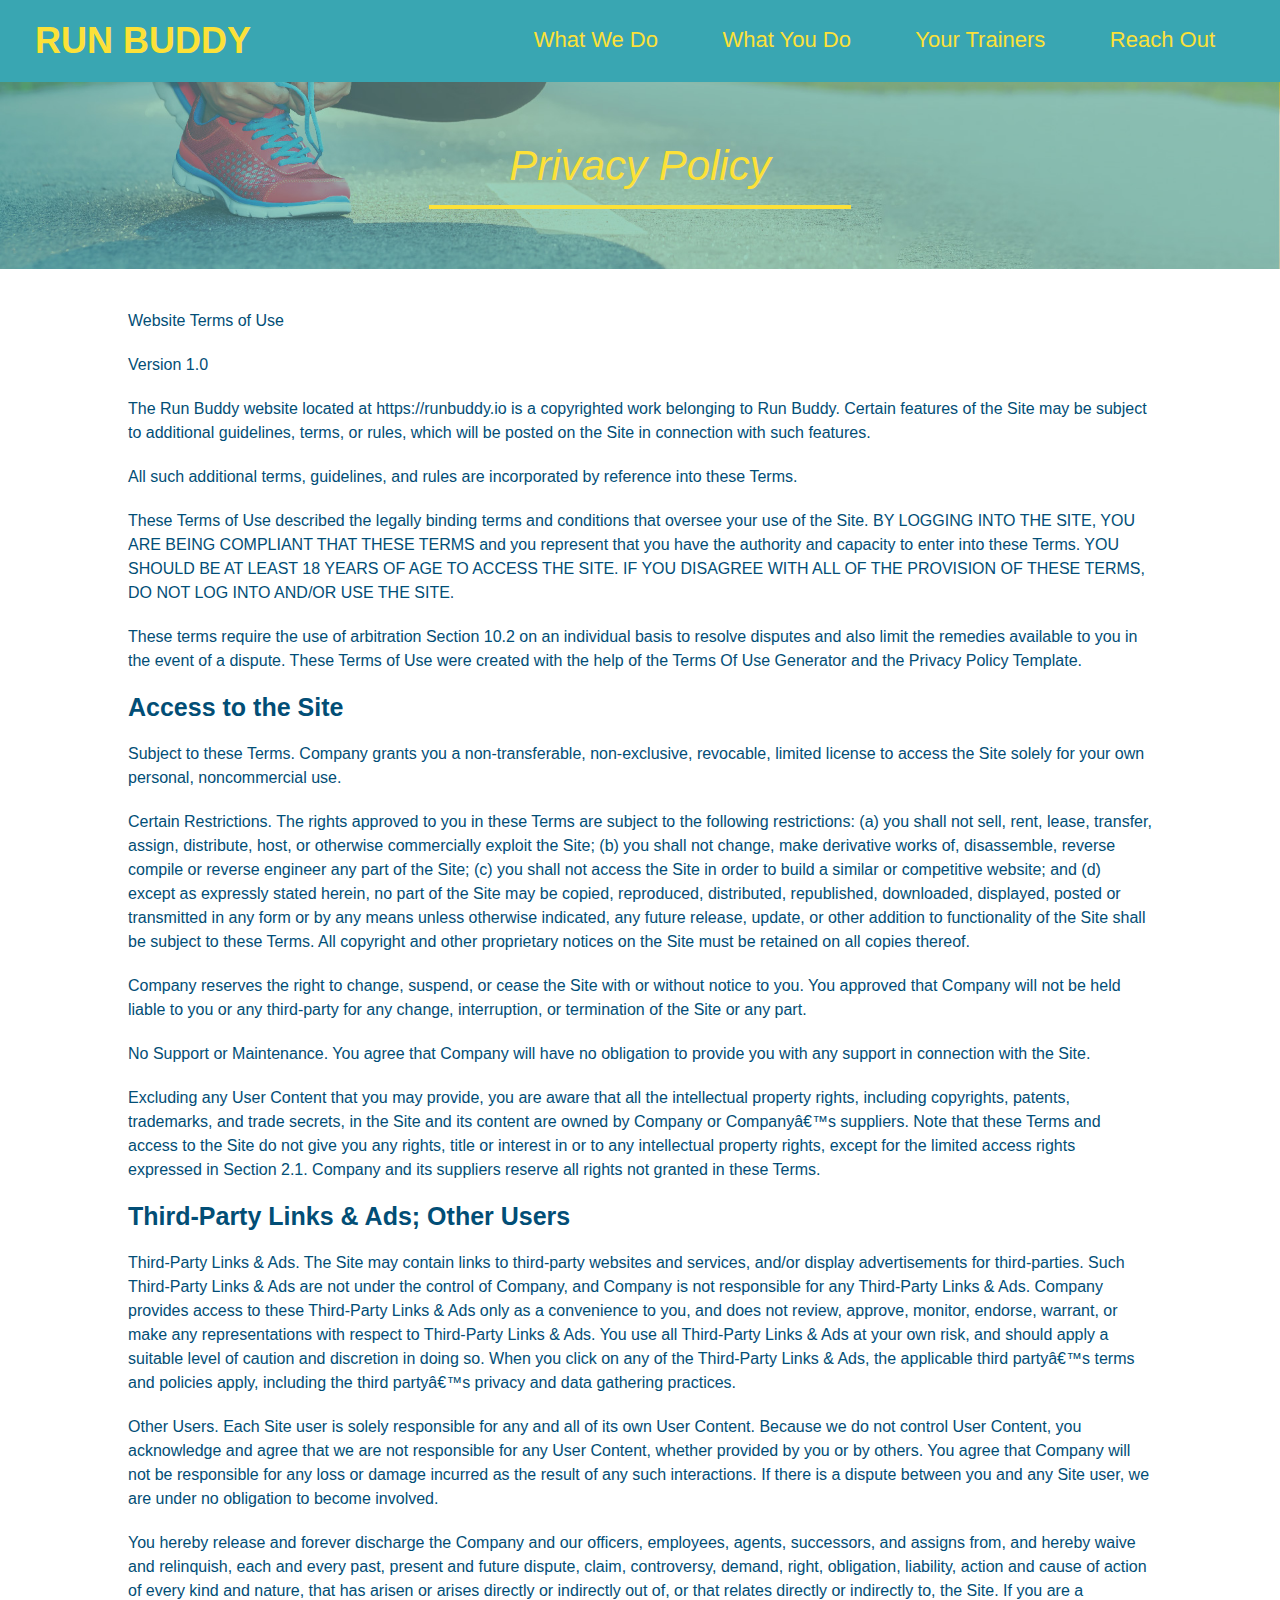
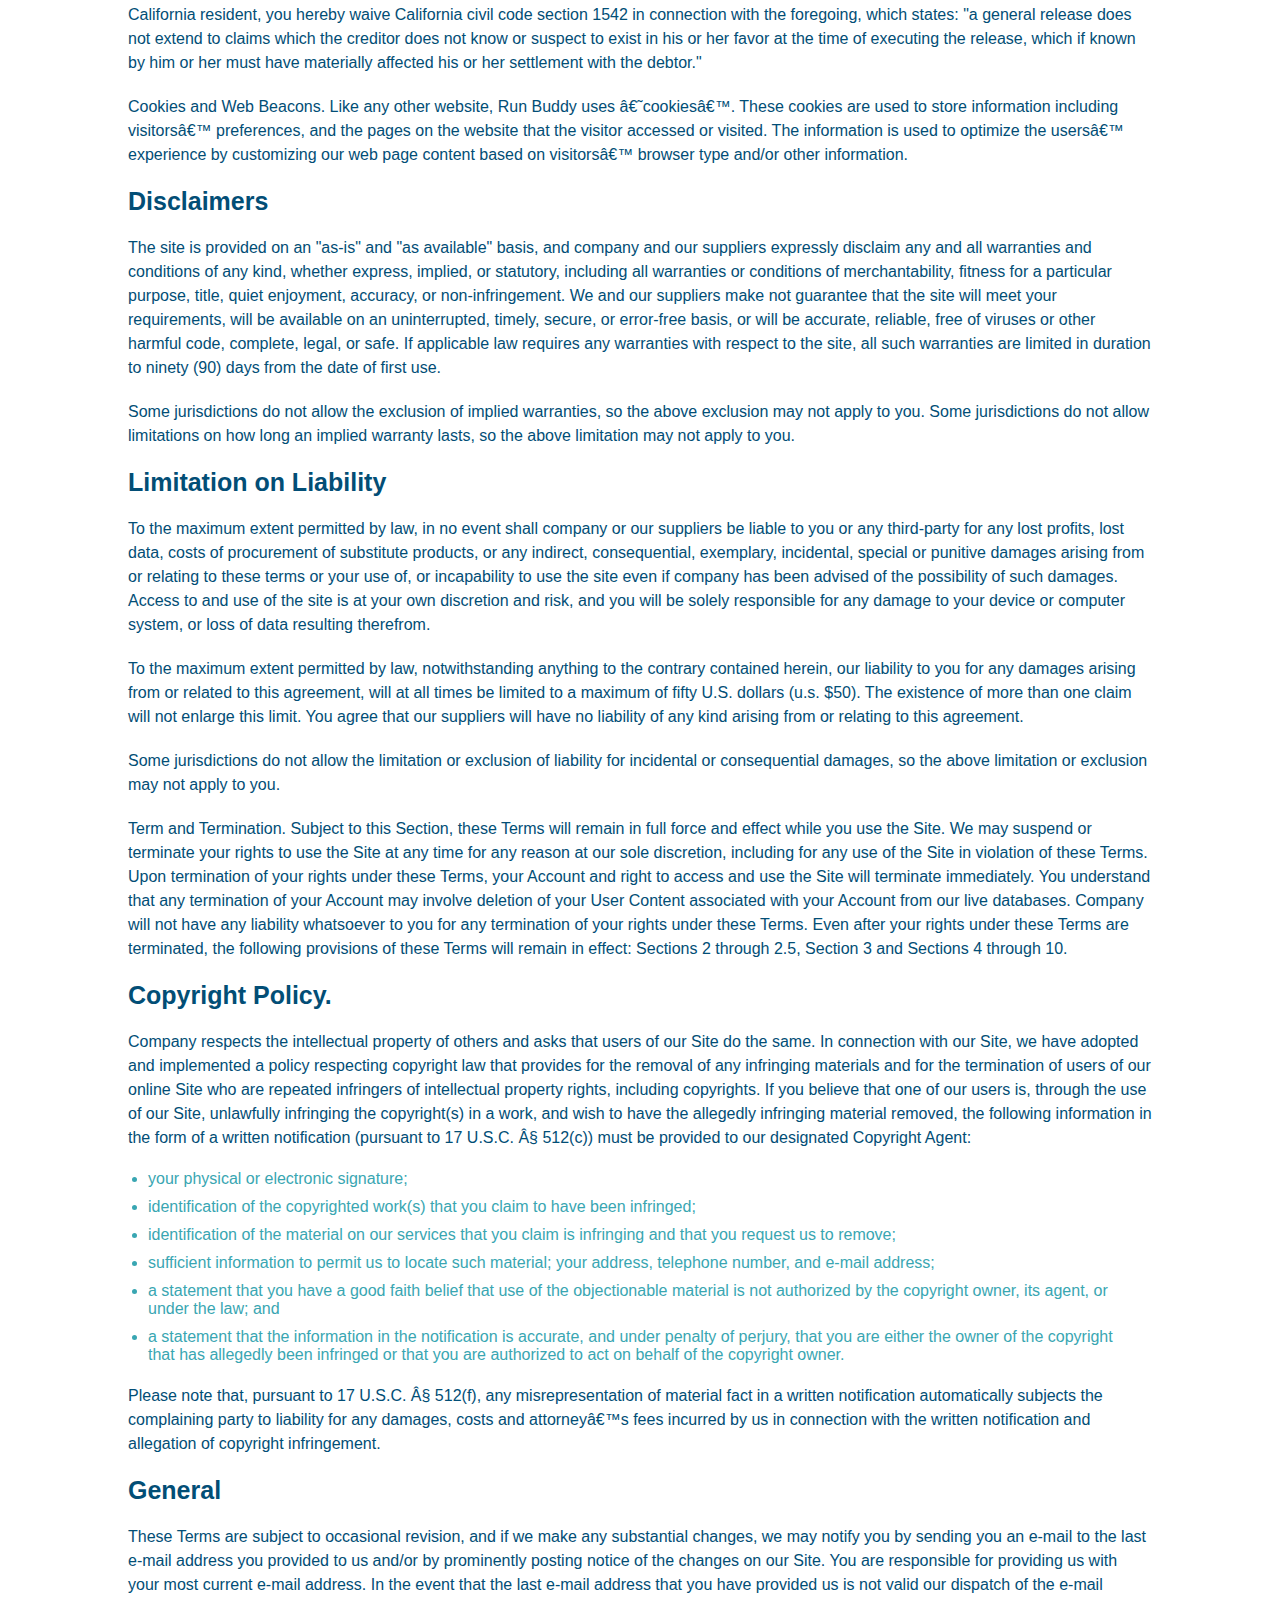
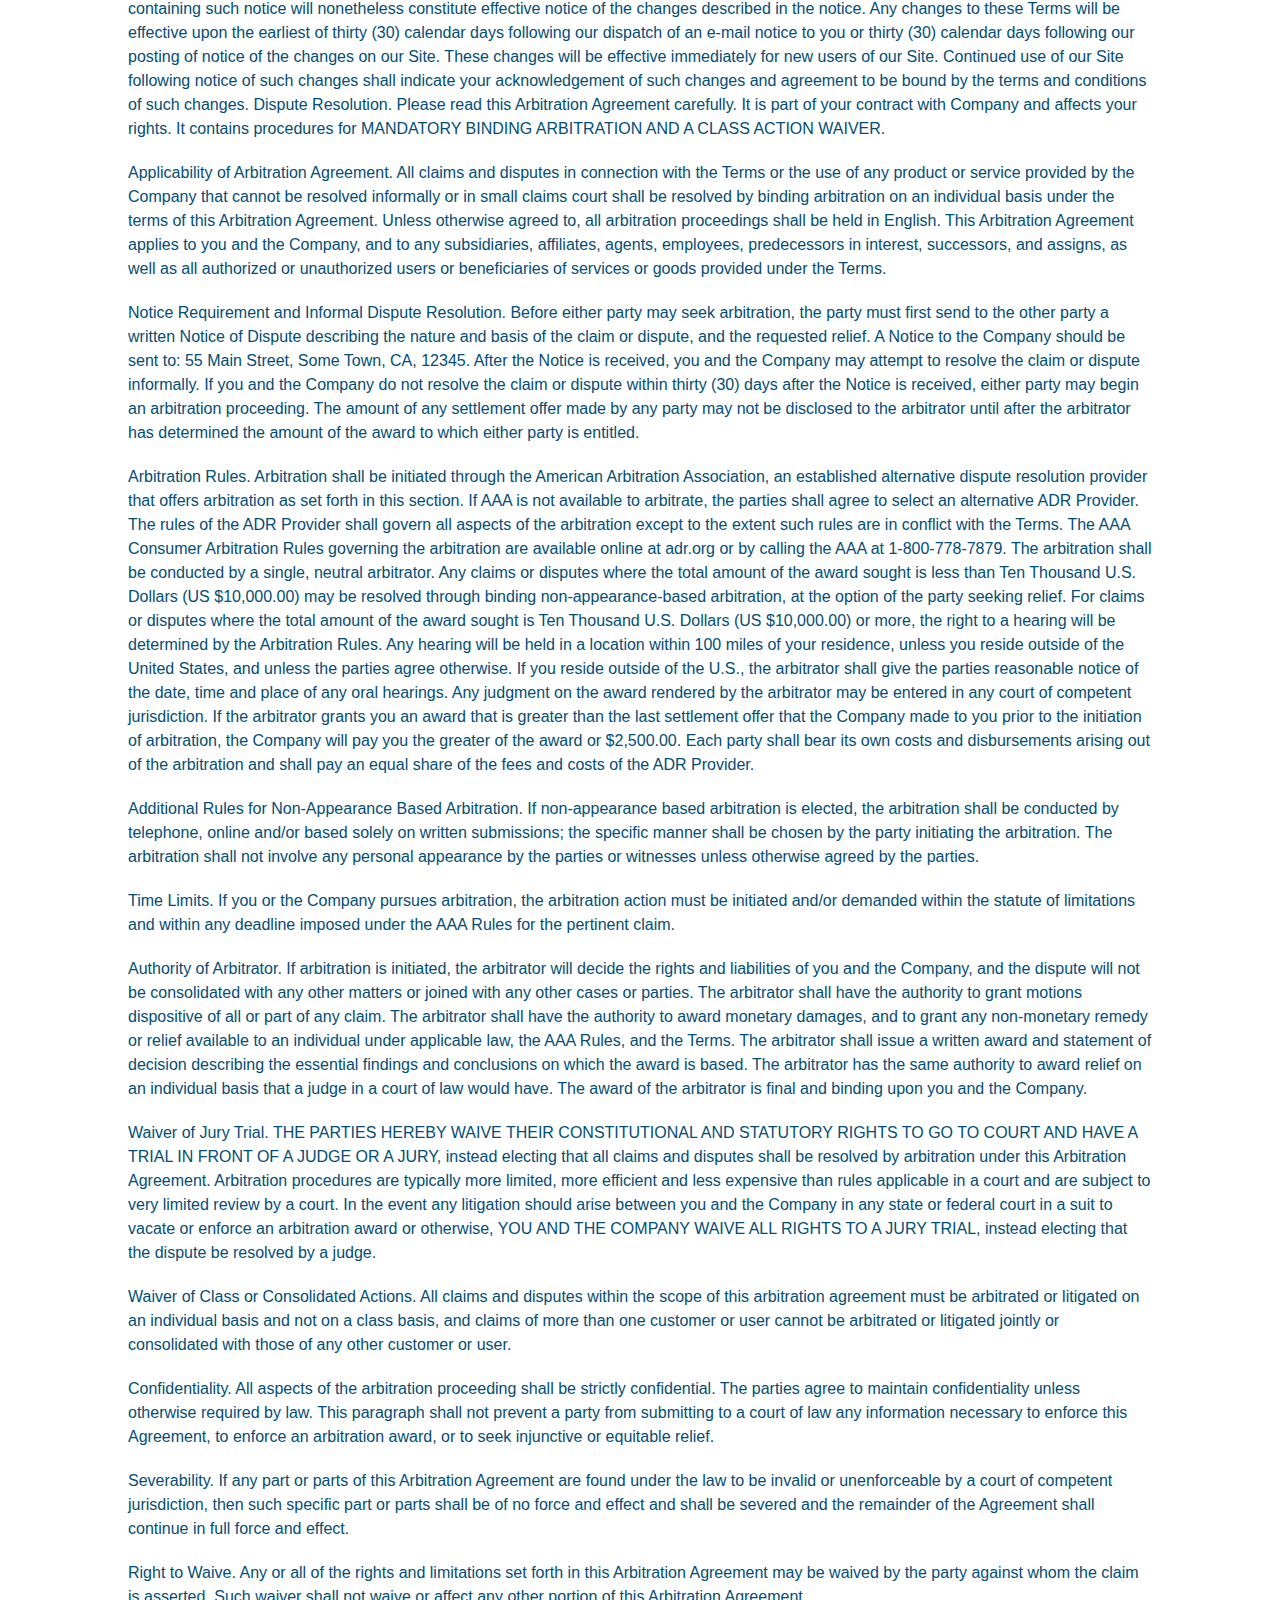
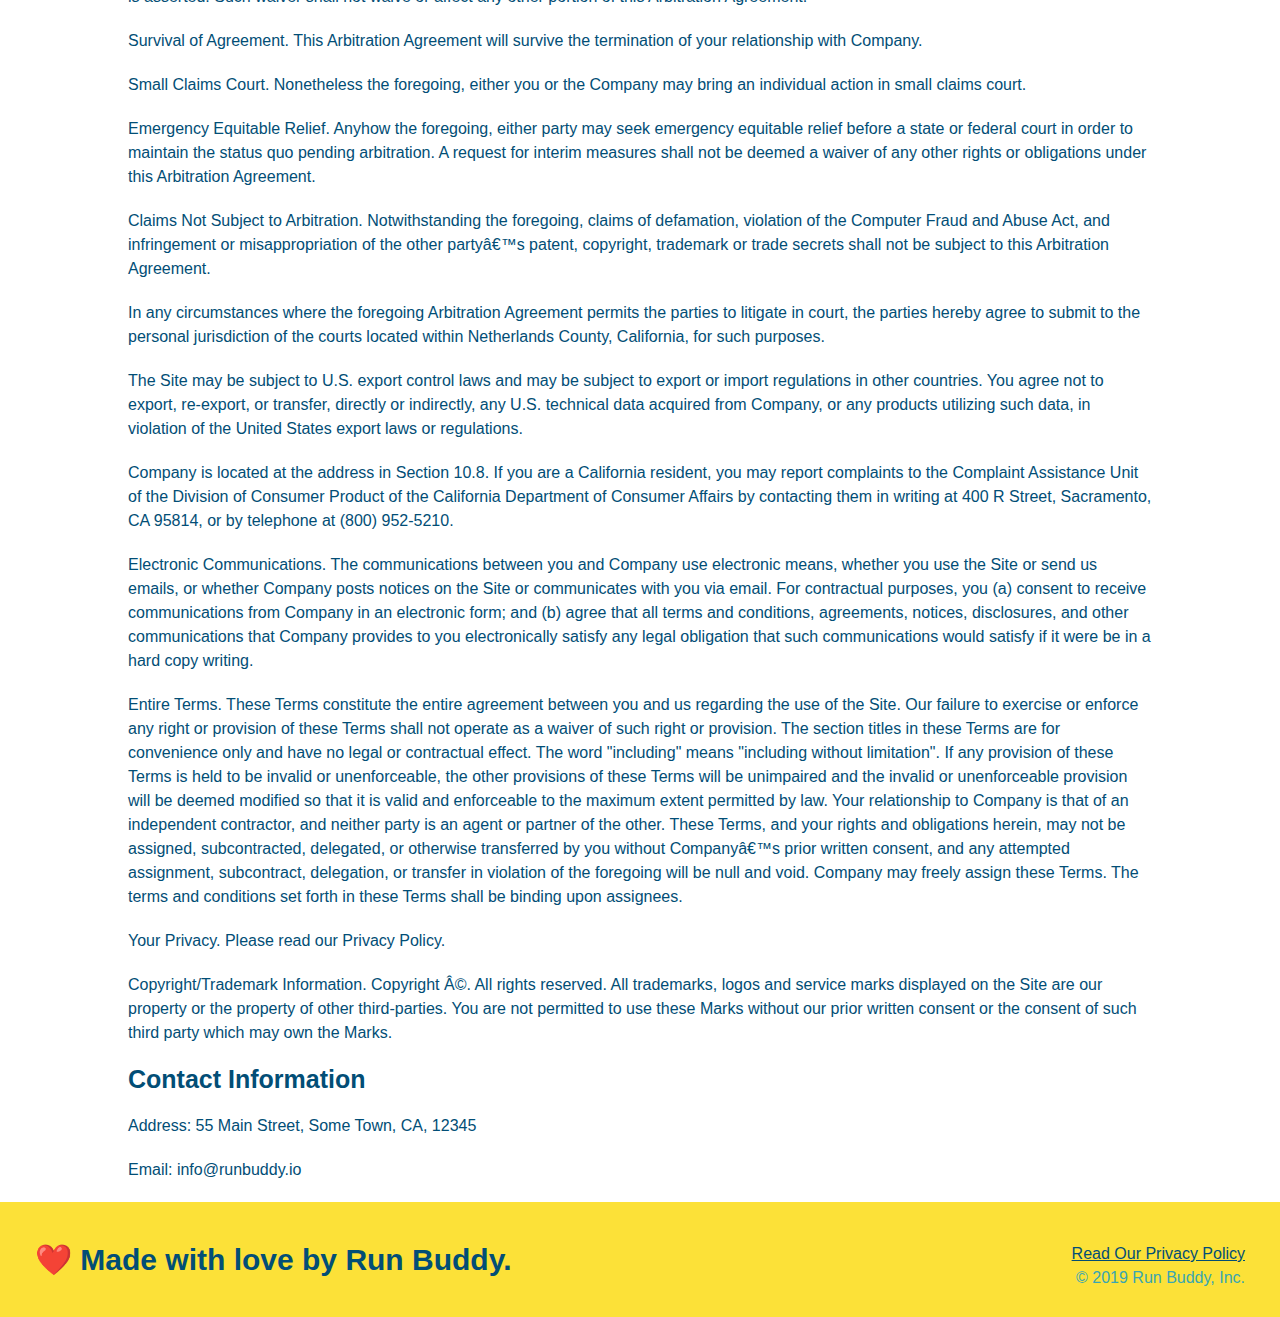
==== privacy-policy.html @ ce0ad99b "finalized privacy policy" ====
<!DOCTYPE html>
<html lang="eng">
    <head>
        <meta charset="UTF-8" />
        <title>Privacy Policy - Run Buddy</title>
        <link rel="stylesheet" href="./assets/css/style.css" />
        <link rel="stylesheet" href="./assets/css/secondary-styles.css" />
    </head>
        <header>
            <h1>
                <a href="/">RUN BUDDY</a>
            </h1>
        <nav>
            <!--Unordered list element-->
            <ul>
                <!--List item element-->
                <li>
                    <!--Anchor element-->
                    <a href="./index.html#what-we-do">What We Do</a>
                </li>
                <li>
                    <a href="./index.html#what-you-do">What You Do</a>
                </li>
                <li>
                    <a href="./index.html#your-trainers">Your Trainers</a>
                </li>
                <li>
                    <a href="./index.html#reach-out">Reach Out</a>
                </li>
            </ul>
        </nav>
        </header>
        <section  class="hero">
            <h2 class="page-title">
                Privacy Policy
            </h2>
        </section>
        <article class="secondary-content">
            <p>
                Website Terms of Use
              </p>
        
              <p>
                Version 1.0
              </p>
        
              <p>
                The Run Buddy website located at https://runbuddy.io is a copyrighted work belonging to Run Buddy. Certain
                features of the Site may be subject to additional guidelines, terms, or rules, which will be posted on the Site
                in connection with such features.
              </p>
        
              <p>
                All such additional terms, guidelines, and rules are incorporated by reference into these Terms.
              </p>
        
              <p>
                These Terms of Use described the legally binding terms and conditions that oversee your use of the Site. BY
                LOGGING INTO THE SITE, YOU ARE BEING COMPLIANT THAT THESE TERMS and you represent that you have the authority
                and capacity to enter into these Terms. YOU SHOULD BE AT LEAST 18 YEARS OF AGE TO ACCESS THE SITE. IF YOU
                DISAGREE WITH ALL OF THE PROVISION OF THESE TERMS, DO NOT LOG INTO AND/OR USE THE SITE.
              </p>
        
              <p>
                These terms require the use of arbitration Section 10.2 on an individual basis to resolve disputes and also
                limit the remedies available to you in the event of a dispute. These Terms of Use were created with the help of
                the Terms Of Use Generator and the Privacy Policy Template.
              </p>
        
              <h3>
                Access to the Site
              </h3>
        
              <p>
                Subject to these Terms. Company grants you a non-transferable, non-exclusive, revocable, limited license to
                access the Site solely for your own personal, noncommercial use.
              </p>
        
              <p>
                Certain Restrictions. The rights approved to you in these Terms are subject to the following restrictions: (a)
                you shall not sell, rent, lease, transfer, assign, distribute, host, or otherwise commercially exploit the Site;
                (b) you shall not change, make derivative works of, disassemble, reverse compile or reverse engineer any part of
                the Site; (c) you shall not access the Site in order to build a similar or competitive website; and (d) except
                as expressly stated herein, no part of the Site may be copied, reproduced, distributed, republished, downloaded,
                displayed, posted or transmitted in any form or by any means unless otherwise indicated, any future release,
                update, or other addition to functionality of the Site shall be subject to these Terms. All copyright and other
                proprietary notices on the Site must be retained on all copies thereof.
              </p>
        
              <p>
                Company reserves the right to change, suspend, or cease the Site with or without notice to you. You approved
                that Company will not be held liable to you or any third-party for any change, interruption, or termination of
                the Site or any part.
              </p>
        
              <p>
                No Support or Maintenance. You agree that Company will have no obligation to provide you with any support in
                connection with the Site.
              </p>
        
              <p>
                Excluding any User Content that you may provide, you are aware that all the intellectual property rights,
                including copyrights, patents, trademarks, and trade secrets, in the Site and its content are owned by Company
                or Companyâ€™s suppliers. Note that these Terms and access to the Site do not give you any rights, title or
                interest in or to any intellectual property rights, except for the limited access rights expressed in Section
                2.1. Company and its suppliers reserve all rights not granted in these Terms.
              </p>
        
              <h3>
                Third-Party Links & Ads; Other Users
              </h3>
        
              <p>
                Third-Party Links & Ads. The Site may contain links to third-party websites and services, and/or display
                advertisements for third-parties. Such Third-Party Links & Ads are not under the control of Company, and Company
                is not responsible for any Third-Party Links & Ads. Company provides access to these Third-Party Links & Ads
                only as a convenience to you, and does not review, approve, monitor, endorse, warrant, or make any
                representations with respect to Third-Party Links & Ads. You use all Third-Party Links & Ads at your own risk,
                and should apply a suitable level of caution and discretion in doing so. When you click on any of the
                Third-Party Links & Ads, the applicable third partyâ€™s terms and policies apply, including the third partyâ€™s
                privacy and data gathering practices.
              </p>
        
              <p>
                Other Users. Each Site user is solely responsible for any and all of its own User Content. Because we do not
                control User Content, you acknowledge and agree that we are not responsible for any User Content, whether
                provided by you or by others. You agree that Company will not be responsible for any loss or damage incurred as
                the result of any such interactions. If there is a dispute between you and any Site user, we are under no
                obligation to become involved.
              </p>
        
              <p>
                You hereby release and forever discharge the Company and our officers, employees, agents, successors, and
                assigns from, and hereby waive and relinquish, each and every past, present and future dispute, claim,
                controversy, demand, right, obligation, liability, action and cause of action of every kind and nature, that has
                arisen or arises directly or indirectly out of, or that relates directly or indirectly to, the Site. If you are
                a California resident, you hereby waive California civil code section 1542 in connection with the foregoing,
                which states: "a general release does not extend to claims which the creditor does not know or suspect to exist
                in his or her favor at the time of executing the release, which if known by him or her must have materially
                affected his or her settlement with the debtor."
              </p>
        
              <p>
                Cookies and Web Beacons. Like any other website, Run Buddy uses â€˜cookiesâ€™. These cookies are used to store
                information including visitorsâ€™ preferences, and the pages on the website that the visitor accessed or visited.
                The information is used to optimize the usersâ€™ experience by customizing our web page content based on visitorsâ€™
                browser type and/or other information.
              </p>
        
              <h3>
                Disclaimers
              </h3>
        
              <p>
                The site is provided on an "as-is" and "as available" basis, and company and our suppliers expressly disclaim
                any and all warranties and conditions of any kind, whether express, implied, or statutory, including all
                warranties or conditions of merchantability, fitness for a particular purpose, title, quiet enjoyment, accuracy,
                or non-infringement. We and our suppliers make not guarantee that the site will meet your requirements, will be
                available on an uninterrupted, timely, secure, or error-free basis, or will be accurate, reliable, free of
                viruses or other harmful code, complete, legal, or safe. If applicable law requires any warranties with respect
                to the site, all such warranties are limited in duration to ninety (90) days from the date of first use.
              </p>
        
              <p>
                Some jurisdictions do not allow the exclusion of implied warranties, so the above exclusion may not apply to
                you. Some jurisdictions do not allow limitations on how long an implied warranty lasts, so the above limitation
                may not apply to you.
              </p>
        
              <h3>
                Limitation on Liability
              </h3>
        
              <p>
                To the maximum extent permitted by law, in no event shall company or our suppliers be liable to you or any
                third-party for any lost profits, lost data, costs of procurement of substitute products, or any indirect,
                consequential, exemplary, incidental, special or punitive damages arising from or relating to these terms or
                your use of, or incapability to use the site even if company has been advised of the possibility of such
                damages. Access to and use of the site is at your own discretion and risk, and you will be solely responsible
                for any damage to your device or computer system, or loss of data resulting therefrom.
              </p>
        
              <p>
                To the maximum extent permitted by law, notwithstanding anything to the contrary contained herein, our liability
                to you for any damages arising from or related to this agreement, will at all times be limited to a maximum of
                fifty U.S. dollars (u.s. $50). The existence of more than one claim will not enlarge this limit. You agree that
                our suppliers will have no liability of any kind arising from or relating to this agreement.
              </p>
        
              <p>
                Some jurisdictions do not allow the limitation or exclusion of liability for incidental or consequential
                damages, so the above limitation or exclusion may not apply to you.
              </p>
        
              <p>
                Term and Termination. Subject to this Section, these Terms will remain in full force and effect while you use
                the Site. We may suspend or terminate your rights to use the Site at any time for any reason at our sole
                discretion, including for any use of the Site in violation of these Terms. Upon termination of your rights under
                these Terms, your Account and right to access and use the Site will terminate immediately. You understand that
                any termination of your Account may involve deletion of your User Content associated with your Account from our
                live databases. Company will not have any liability whatsoever to you for any termination of your rights under
                these Terms. Even after your rights under these Terms are terminated, the following provisions of these Terms
                will remain in effect: Sections 2 through 2.5, Section 3 and Sections 4 through 10.
              </p>
        
              <h3>
                Copyright Policy.
              </h3>
        
              <p>
                Company respects the intellectual property of others and asks that users of our Site do the same. In connection
                with our Site, we have adopted and implemented a policy respecting copyright law that provides for the removal
                of any infringing materials and for the termination of users of our online Site who are repeated infringers of
                intellectual property rights, including copyrights. If you believe that one of our users is, through the use of
                our Site, unlawfully infringing the copyright(s) in a work, and wish to have the allegedly infringing material
                removed, the following information in the form of a written notification (pursuant to 17 U.S.C. Â§ 512(c)) must
                be provided to our designated Copyright Agent:
              </p>
        
              <ul>
                <li>
                  your physical or electronic signature;
                </li>
                <li>
                  identification of the copyrighted work(s) that you claim to have been infringed;
                </li>
                <li>
                  identification of the material on our services that you claim is infringing and that you request us to remove;
                </li>
                <li>
                  sufficient information to permit us to locate such material; your address, telephone number, and e-mail
                  address;
                </li>
                <li>
                  a statement that you have a good faith belief that use of the objectionable material is not authorized by the
                  copyright owner, its agent, or under the law; and
                </li>
                <li>
                  a statement that the information in the notification is accurate, and under penalty of perjury, that you are
                  either the owner of the copyright that has allegedly been infringed or that you are authorized to act on
                  behalf of the copyright owner.
                </li>
              </ul>
        
              <p>
                Please note that, pursuant to 17 U.S.C. Â§ 512(f), any misrepresentation of material fact in a written
                notification automatically subjects the complaining party to liability for any damages, costs and attorneyâ€™s
                fees incurred by us in connection with the written notification and allegation of copyright infringement.
              </p>
        
              <h3>
                General
              </h3>
        
              <p>
                These Terms are subject to occasional revision, and if we make any substantial changes, we may notify you by
                sending you an e-mail to the last e-mail address you provided to us and/or by prominently posting notice of the
                changes on our Site. You are responsible for providing us with your most current e-mail address. In the event
                that the last e-mail address that you have provided us is not valid our dispatch of the e-mail containing such
                notice will nonetheless constitute effective notice of the changes described in the notice. Any changes to these
                Terms will be effective upon the earliest of thirty (30) calendar days following our dispatch of an e-mail
                notice to you or thirty (30) calendar days following our posting of notice of the changes on our Site. These
                changes will be effective immediately for new users of our Site. Continued use of our Site following notice of
                such changes shall indicate your acknowledgement of such changes and agreement to be bound by the terms and
                conditions of such changes. Dispute Resolution. Please read this Arbitration Agreement carefully. It is part of
                your contract with Company and affects your rights. It contains procedures for MANDATORY BINDING ARBITRATION AND
                A CLASS ACTION WAIVER.
              </p>
        
              <p>
                Applicability of Arbitration Agreement. All claims and disputes in connection with the Terms or the use of any
                product or service provided by the Company that cannot be resolved informally or in small claims court shall be
                resolved by binding arbitration on an individual basis under the terms of this Arbitration Agreement. Unless
                otherwise agreed to, all arbitration proceedings shall be held in English. This Arbitration Agreement applies to
                you and the Company, and to any subsidiaries, affiliates, agents, employees, predecessors in interest,
                successors, and assigns, as well as all authorized or unauthorized users or beneficiaries of services or goods
                provided under the Terms.
              </p>
        
              <p>
                Notice Requirement and Informal Dispute Resolution. Before either party may seek arbitration, the party must
                first send to the other party a written Notice of Dispute describing the nature and basis of the claim or
                dispute, and the requested relief. A Notice to the Company should be sent to: 55 Main Street, Some Town, CA,
                12345. After the Notice is received, you and the Company may attempt to resolve the claim or dispute informally.
                If you and the Company do not resolve the claim or dispute within thirty (30) days after the Notice is received,
                either party may begin an arbitration proceeding. The amount of any settlement offer made by any party may not
                be disclosed to the arbitrator until after the arbitrator has determined the amount of the award to which either
                party is entitled.
              </p>
        
              <p>
                Arbitration Rules. Arbitration shall be initiated through the American Arbitration Association, an established
                alternative dispute resolution provider that offers arbitration as set forth in this section. If AAA is not
                available to arbitrate, the parties shall agree to select an alternative ADR Provider. The rules of the ADR
                Provider shall govern all aspects of the arbitration except to the extent such rules are in conflict with the
                Terms. The AAA Consumer Arbitration Rules governing the arbitration are available online at adr.org or by
                calling the AAA at 1-800-778-7879. The arbitration shall be conducted by a single, neutral arbitrator. Any
                claims or disputes where the total amount of the award sought is less than Ten Thousand U.S. Dollars (US
                $10,000.00) may be resolved through binding non-appearance-based arbitration, at the option of the party seeking
                relief. For claims or disputes where the total amount of the award sought is Ten Thousand U.S. Dollars (US
                $10,000.00) or more, the right to a hearing will be determined by the Arbitration Rules. Any hearing will be
                held in a location within 100 miles of your residence, unless you reside outside of the United States, and
                unless the parties agree otherwise. If you reside outside of the U.S., the arbitrator shall give the parties
                reasonable notice of the date, time and place of any oral hearings. Any judgment on the award rendered by the
                arbitrator may be entered in any court of competent jurisdiction. If the arbitrator grants you an award that is
                greater than the last settlement offer that the Company made to you prior to the initiation of arbitration, the
                Company will pay you the greater of the award or $2,500.00. Each party shall bear its own costs and
                disbursements arising out of the arbitration and shall pay an equal share of the fees and costs of the ADR
                Provider.
              </p>
        
              <p>
                Additional Rules for Non-Appearance Based Arbitration. If non-appearance based arbitration is elected, the
                arbitration shall be conducted by telephone, online and/or based solely on written submissions; the specific
                manner shall be chosen by the party initiating the arbitration. The arbitration shall not involve any personal
                appearance by the parties or witnesses unless otherwise agreed by the parties.
              </p>
        
              <p>
                Time Limits. If you or the Company pursues arbitration, the arbitration action must be initiated and/or demanded
                within the statute of limitations and within any deadline imposed under the AAA Rules for the pertinent claim.
              </p>
        
              <p>
                Authority of Arbitrator. If arbitration is initiated, the arbitrator will decide the rights and liabilities of
                you and the Company, and the dispute will not be consolidated with any other matters or joined with any other
                cases or parties. The arbitrator shall have the authority to grant motions dispositive of all or part of any
                claim. The arbitrator shall have the authority to award monetary damages, and to grant any non-monetary remedy
                or relief available to an individual under applicable law, the AAA Rules, and the Terms. The arbitrator shall
                issue a written award and statement of decision describing the essential findings and conclusions on which the
                award is based. The arbitrator has the same authority to award relief on an individual basis that a judge in a
                court of law would have. The award of the arbitrator is final and binding upon you and the Company.
              </p>
        
              <p>
                Waiver of Jury Trial. THE PARTIES HEREBY WAIVE THEIR CONSTITUTIONAL AND STATUTORY RIGHTS TO GO TO COURT AND HAVE
                A TRIAL IN FRONT OF A JUDGE OR A JURY, instead electing that all claims and disputes shall be resolved by
                arbitration under this Arbitration Agreement. Arbitration procedures are typically more limited, more efficient
                and less expensive than rules applicable in a court and are subject to very limited review by a court. In the
                event any litigation should arise between you and the Company in any state or federal court in a suit to vacate
                or enforce an arbitration award or otherwise, YOU AND THE COMPANY WAIVE ALL RIGHTS TO A JURY TRIAL, instead
                electing that the dispute be resolved by a judge.
              </p>
        
              <p>
                Waiver of Class or Consolidated Actions. All claims and disputes within the scope of this arbitration agreement
                must be arbitrated or litigated on an individual basis and not on a class basis, and claims of more than one
                customer or user cannot be arbitrated or litigated jointly or consolidated with those of any other customer or
                user.
              </p>
        
              <p>
                Confidentiality. All aspects of the arbitration proceeding shall be strictly confidential. The parties agree to
                maintain confidentiality unless otherwise required by law. This paragraph shall not prevent a party from
                submitting to a court of law any information necessary to enforce this Agreement, to enforce an arbitration
                award, or to seek injunctive or equitable relief.
              </p>
        
              <p>
                Severability. If any part or parts of this Arbitration Agreement are found under the law to be invalid or
                unenforceable by a court of competent jurisdiction, then such specific part or parts shall be of no force and
                effect and shall be severed and the remainder of the Agreement shall continue in full force and effect.
              </p>
        
              <p>
                Right to Waive. Any or all of the rights and limitations set forth in this Arbitration Agreement may be waived
                by the party against whom the claim is asserted. Such waiver shall not waive or affect any other portion of this
                Arbitration Agreement.
              </p>
        
              <p>
                Survival of Agreement. This Arbitration Agreement will survive the termination of your relationship with
                Company.
              </p>
        
              <p>
                Small Claims Court. Nonetheless the foregoing, either you or the Company may bring an individual action in small
                claims court.
              </p>
        
              <p>
                Emergency Equitable Relief. Anyhow the foregoing, either party may seek emergency equitable relief before a
                state or federal court in order to maintain the status quo pending arbitration. A request for interim measures
                shall not be deemed a waiver of any other rights or obligations under this Arbitration Agreement.
              </p>
        
              <p>
                Claims Not Subject to Arbitration. Notwithstanding the foregoing, claims of defamation, violation of the
                Computer Fraud and Abuse Act, and infringement or misappropriation of the other partyâ€™s patent, copyright,
                trademark or trade secrets shall not be subject to this Arbitration Agreement.
              </p>
        
              <p>
                In any circumstances where the foregoing Arbitration Agreement permits the parties to litigate in court, the
                parties hereby agree to submit to the personal jurisdiction of the courts located within Netherlands County,
                California, for such purposes.
              </p>
        
              <p>
                The Site may be subject to U.S. export control laws and may be subject to export or import regulations in other
                countries. You agree not to export, re-export, or transfer, directly or indirectly, any U.S. technical data
                acquired from Company, or any products utilizing such data, in violation of the United States export laws or
                regulations.
              </p>
        
              <p>
                Company is located at the address in Section 10.8. If you are a California resident, you may report complaints
                to the Complaint Assistance Unit of the Division of Consumer Product of the California Department of Consumer
                Affairs by contacting them in writing at 400 R Street, Sacramento, CA 95814, or by telephone at (800) 952-5210.
              </p>
        
              <p>
                Electronic Communications. The communications between you and Company use electronic means, whether you use the
                Site or send us emails, or whether Company posts notices on the Site or communicates with you via email. For
                contractual purposes, you (a) consent to receive communications from Company in an electronic form; and (b)
                agree that all terms and conditions, agreements, notices, disclosures, and other communications that Company
                provides to you electronically satisfy any legal obligation that such communications would satisfy if it were be
                in a hard copy writing.
              </p>
        
              <p>
                Entire Terms. These Terms constitute the entire agreement between you and us regarding the use of the Site. Our
                failure to exercise or enforce any right or provision of these Terms shall not operate as a waiver of such right
                or provision. The section titles in these Terms are for convenience only and have no legal or contractual
                effect. The word "including" means "including without limitation". If any provision of these Terms is held to be
                invalid or unenforceable, the other provisions of these Terms will be unimpaired and the invalid or
                unenforceable provision will be deemed modified so that it is valid and enforceable to the maximum extent
                permitted by law. Your relationship to Company is that of an independent contractor, and neither party is an
                agent or partner of the other. These Terms, and your rights and obligations herein, may not be assigned,
                subcontracted, delegated, or otherwise transferred by you without Companyâ€™s prior written consent, and any
                attempted assignment, subcontract, delegation, or transfer in violation of the foregoing will be null and void.
                Company may freely assign these Terms. The terms and conditions set forth in these Terms shall be binding upon
                assignees.
              </p>
        
              <p>
                Your Privacy. Please read our Privacy Policy.
              </p>
        
              <p>
                Copyright/Trademark Information. Copyright Â©. All rights reserved. All trademarks, logos and service marks
                displayed on the Site are our property or the property of other third-parties. You are not permitted to use
                these Marks without our prior written consent or the consent of such third party which may own the Marks.
              </p>
        
              <h3>
                Contact Information
              </h3>
        
              <p>
                Address: 55 Main Street, Some Town, CA, 12345
              </p>
        
              <p>
                Email: info@runbuddy.io
              </p>
        </article>
        <body>

        </body>
        <!--footer-->
        <footer>
            <h2>❤️ Made with love by Run Buddy.</h2>
            <div>
                <a href="#">Read Our Privacy Policy</a><br />
                &copy; 2019 Run Buddy, Inc.
            </div>
        </footer>
</html>
---- assets/css/style.css ----
/* I'm a CSS comment! */
body {
    color: #39a6b2;
    font-family: Helvetica, Arial, sans-serif;
}

/* apply styles to <header> */
header {
    padding: 20px 35px;
    background-color: #39a6b2;
}

header h1 {
    font-weight: bold;
    font-size: 36px;
    color: #fce138;
    margin: 0;
}

header a {
    text-decoration: none;
    color: #fce138;
}

header nav {
    float: right;
    margin: 7px 0;
}

header nav ul li {
    display: inline;
}

header nav ul li a {
    margin: 0 30px;
    font-weight: lighter;
    font-size: 22px;
}

header h1 {
    font-weight: bold;
    font-size: 36px;
    color: #fce138;
    margin: 0;
    display: inline;
}

* {
    margin: 0;
    padding: 0;
}

/* apply styles to <footer> */
footer {
    background: #fce138;
    width: 100%;
    padding: 40px 35px;
}

footer h2 {
    display: inline;
    color: #024e76;
    font-size: 30px;
    margin: 0;
}

footer div {
    float: right;
    line-height: 1.5;
    text-align: right;
}

footer a {
    color: #024e76;
}

* {
    margin: 0;
    padding: 0;
    box-sizing: border-box;
  }

section {
    padding: 60px;
}

/* Hero Style Start */
.hero {
    background-image: url("../images/hero-bg.jpg");
    height: 600px;
    background-size: cover;
    background-position: center;
    position: relative;
}

.hero-form {
    border: 3px solid #024e76;
    background-color: #fce138;
    padding: 20px;
    width: 500px;
    color: #024e76;
    position: absolute;
    bottom: 120px;
    right: 140px;
}

hero-form h3 {
    font-size: 24px;
    margin: 0;
}

.hero-form p {
    margin: 5px 0 15px 0;
}

.form-input {
    border: 1px solid #024e76;
    display: block;
    padding: 7px 15px;
    font-size: 16px;
    color: #024e76;
    width: 100%;
    margin-bottom: 15px;
}

.hero-form label {
    margin: 0 5px;
}

.hero-form button {
    color: #fce138;
    background-color: #024e76;
    border: none;
    padding: 10px 20px;
    font-size: 16px;
}
/* Hero Style End */

/*What We Do Start */
.intro {
    text-align: center;
}

.intro p {
    line-height: 1.7;
    color: #39a6b2;
    width: 80%;
    font-size: 20px;
    margin: 0 auto;
}
/*What We Do End */


/*What You Do Start*/
.steps {
    text-align: center;
    background: #fce138;
}

.section-title { 
    font-size: 55px;
    color: #024e76;
    margin-bottom: 35px;
    padding: 0 100px 20px 100px;
    display: inline-block;
    border-bottom: 3px solid;
}

.primary-border {
    border-color: #fce138;
}

.secondary-border {
    border-color: #39a6b2;
}

.steps div {
    margin-bottom: 80px;
}

.steps img {
    width: 15%;
    margin: 10px 0;
}

.steps h3 {
    color: #024e76;
    font-size: 46px;
    margin-top: 10px;
}

.steps p {
    color: #39a6b2;
    font-size: 23px;
}

.steps span {
    font-size: 38px;
}

.trainers {
    text-align: center;
}

.trainer {
    width: 900px;
    margin: 0 auto 30px auto;
    background: #024e76;
    color: #fce138;
    overflow: auto;
}

.trainer img {
    width: 35%;
    float: left;
}

.trainer-bio {
    padding: 35px;
    float: left;
    width: 65%;
}

.text-left {
    text-align: left;
}

.text-right {
    text-align: right;
}

.trainer-bio h3 {
    font-size: 32px;
    margin-bottom: 8px;
}

.trainer-bio h4 {
    font-weight: lighter;
    font-size: 26px;
    margin-bottom: 25px;
}

.trainer-bio p {
    font-size: 17px;
    line-height: 1.3;
}

/* reach out style start */
.contact {
    text-align: center;
    background: #024e76;
}

.contact h2 {
    color: #fce138;
}

.contact-info iframe {
    width: 400px;
    height: 400px;
}

.contact-info div {
    width: 410px;
    display: inline-block;
    vertical-align: top;
    text-align: left;
    margin: 30px 0 0 60px;
    color: white;
}

.contact-info h3 {
    color: #fce138;
    font-size: 32px;
}

.contact-info p, .contact-info address {
    margin: 20px 0;
    line-height: 1.5;
    font-size: 20px;
    font-style: normal;
}

.contact-info a {
    color: #fce138;
}
/* reach out styles end */
---- assets/css/secondary-styles.css ----
.hero {
    background-position: bottom;
    height: auto;
    text-align: center;
    margin-bottom: 40px;
}

.page-title {
    color: #fce138;
    display: inline-block;
    border-bottom: 4px solid #fce138;
    padding: 0 80px 15px 80px;
    font-weight: normal;
    font-size: 42px;
    font-style: italic;
}

.secondary-content {
    width: 80%;
    margin: auto;
    color: #024e76;
}

.secondary-content h3 {
    font-size: 25px;
    margin: 20px 0
}

.secondary-content p {
    font-size: 16px;
    line-height: 1.5;
    margin: 20px 0;
}

.secondary-content ul {
    margin: 15px 20px;
}

.secondary-content li {
    color: #39a6b2;
    margin: 10px 0;
}
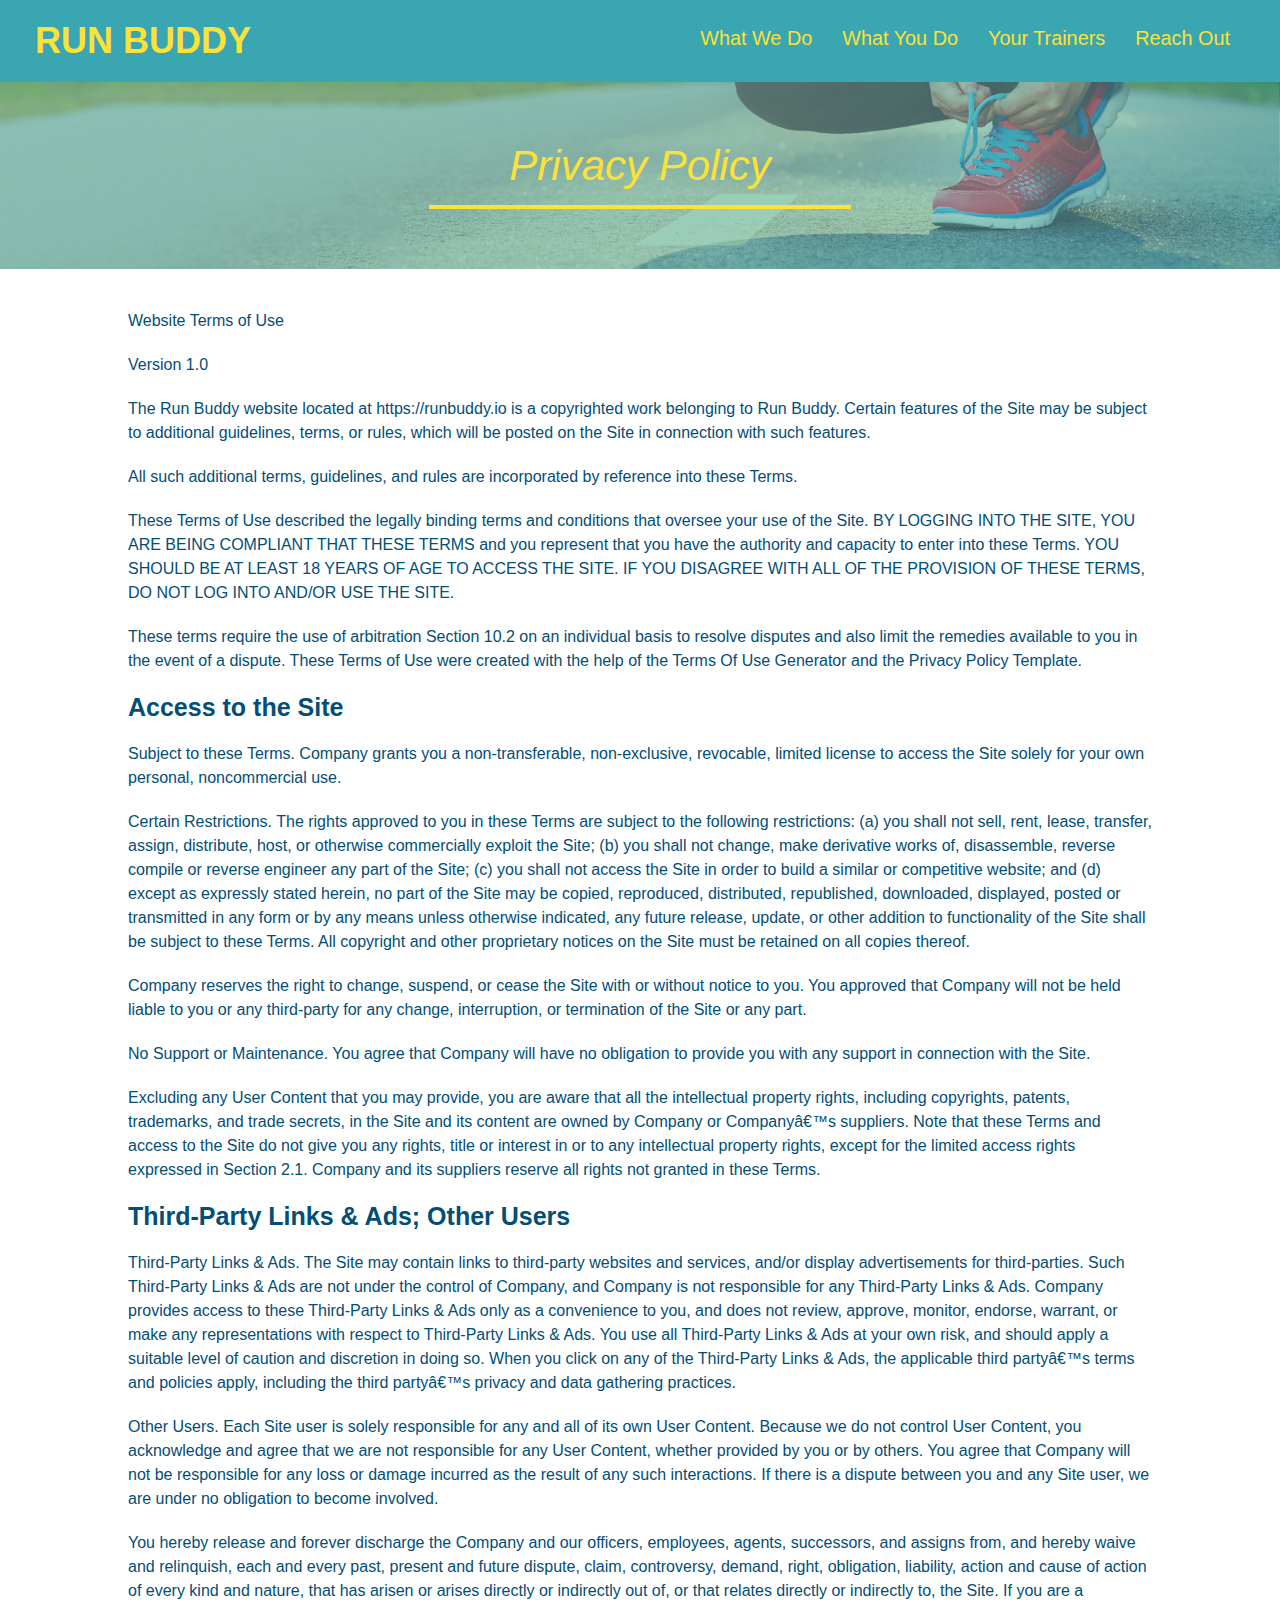
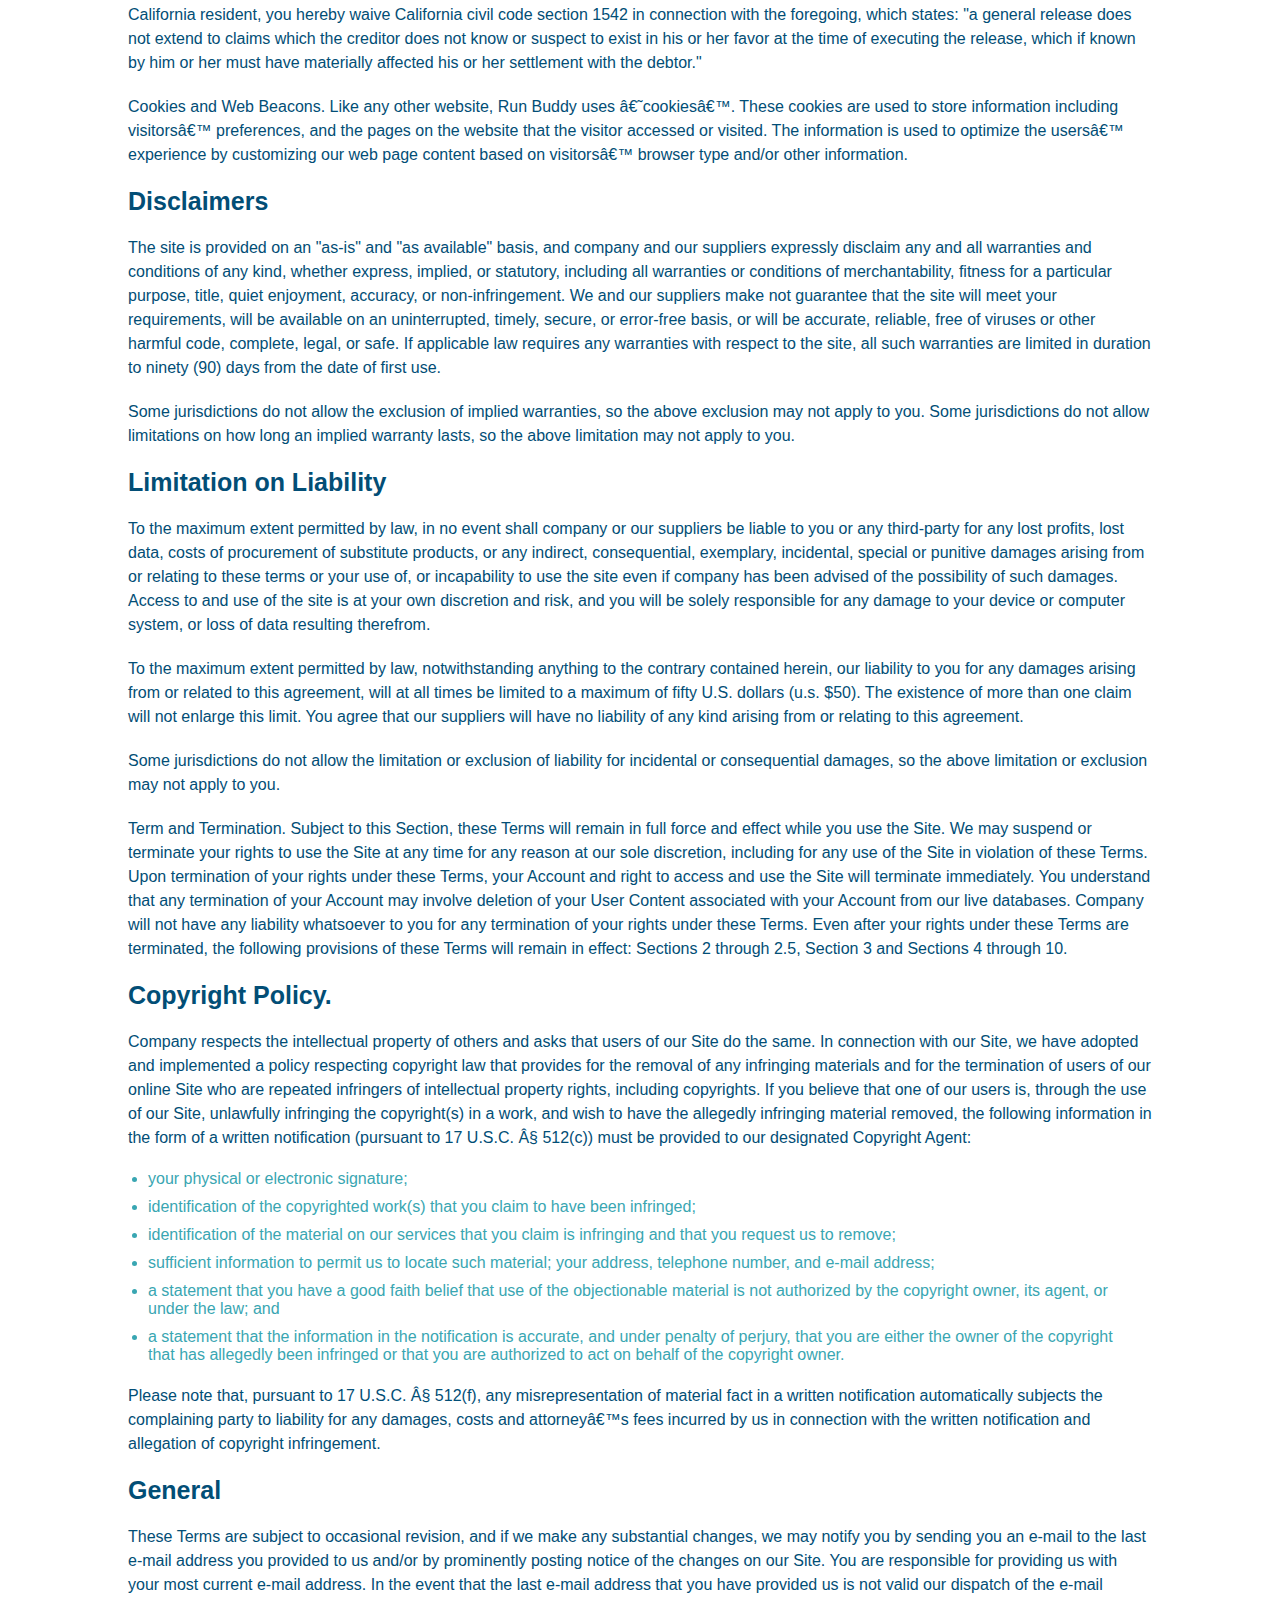
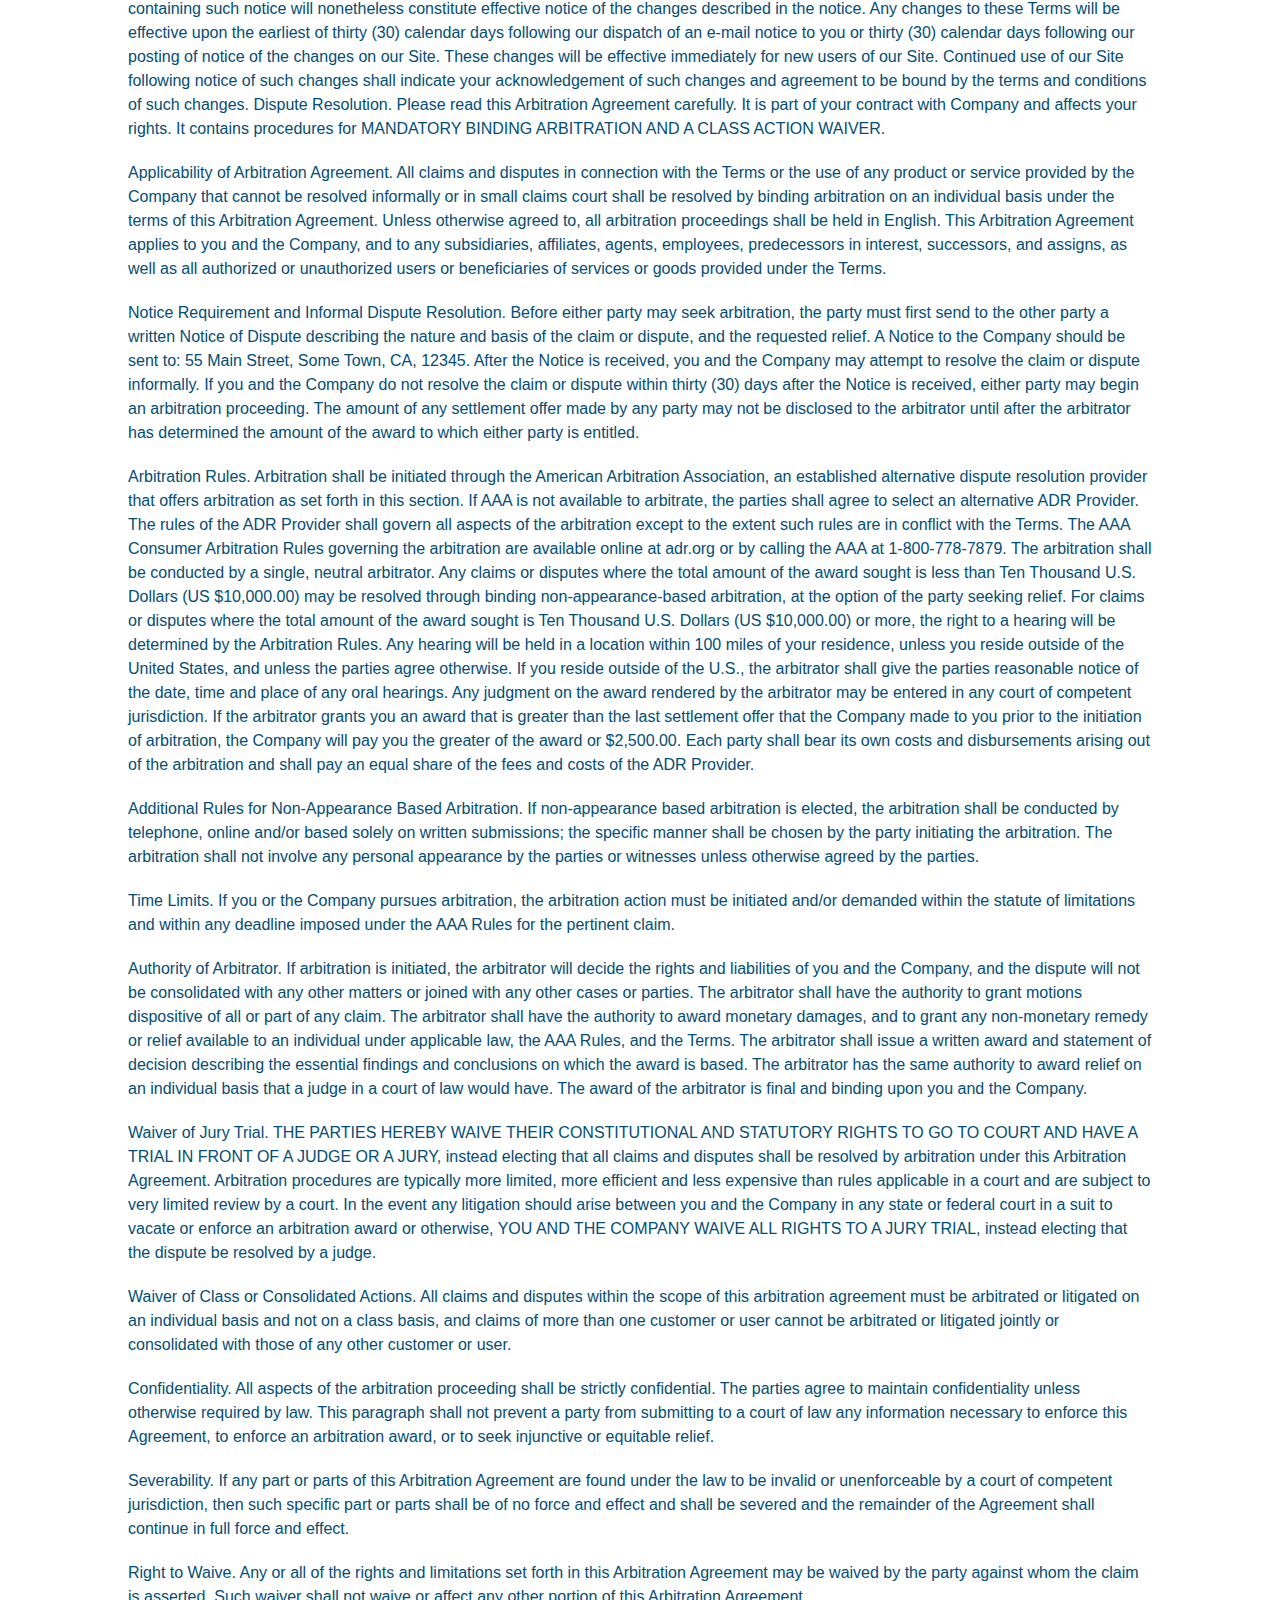
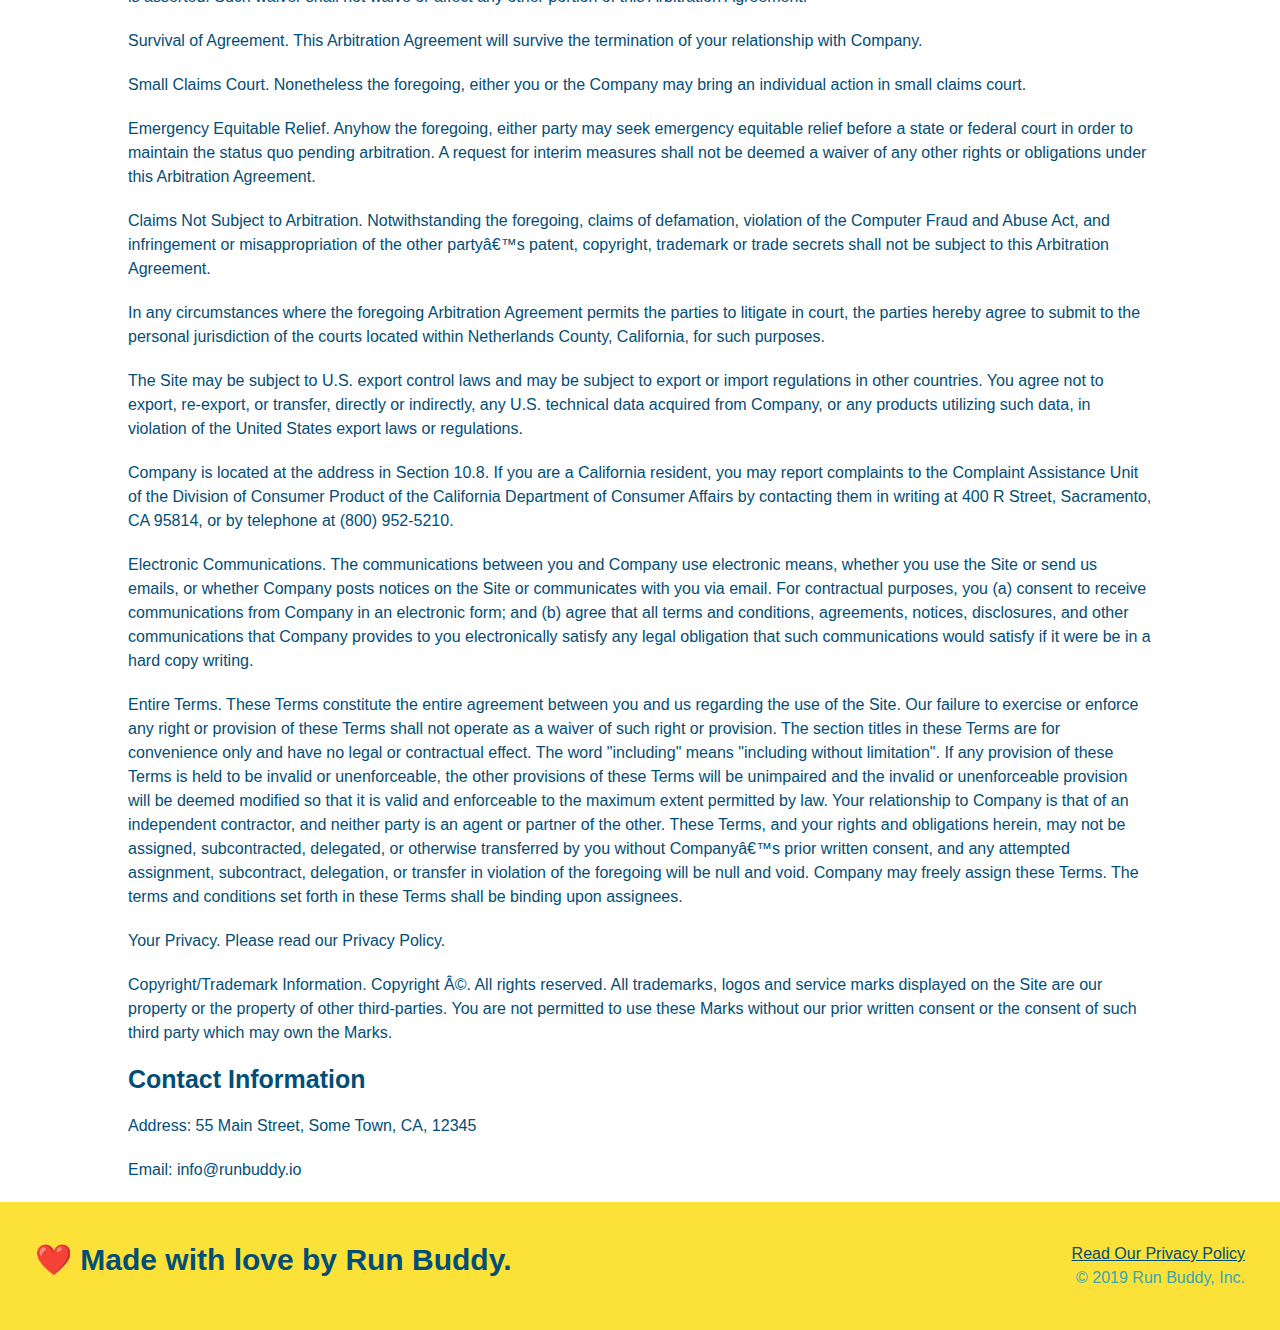
==== commit 5b3e0394: "added media queries and made site mobile friendly" ====
--- a/privacy-policy.html
+++ b/privacy-policy.html
@@ -2,6 +2,7 @@
 <html lang="eng">
     <head>
         <meta charset="UTF-8" />
+        <meta name="viewport" content="width=device-width, initial-scale=1.0" />
         <title>Privacy Policy - Run Buddy</title>
         <link rel="stylesheet" href="./assets/css/style.css" />
         <link rel="stylesheet" href="./assets/css/secondary-styles.css" />
--- a/assets/css/style.css
+++ b/assets/css/style.css
@@ -8,6 +8,9 @@
 header {
     padding: 20px 35px;
     background-color: #39a6b2;
+    display: flex;
+    justify-content: space-between;
+    flex-wrap: wrap;
 }
 
 header h1 {
@@ -23,18 +26,21 @@
 }
 
 header nav {
-    float: right;
     margin: 7px 0;
 }
 
-header nav ul li {
-    display: inline;
+header nav ul {
+    display: flex;
+    flex-wrap: wrap;
+    justify-content: space-between;
+    align-items: center;
+    list-style: none;
 }
 
 header nav ul li a {
-    margin: 0 30px;
+    padding: 10px 15px;
     font-weight: lighter;
-    font-size: 22px;
+    font-size: 1.55vw;
 }
 
 header h1 {
@@ -42,7 +48,6 @@
     font-size: 36px;
     color: #fce138;
     margin: 0;
-    display: inline;
 }
 
 * {
@@ -55,17 +60,18 @@
     background: #fce138;
     width: 100%;
     padding: 40px 35px;
+    display: flex;
+    justify-content: space-between;
+    flex-wrap: wrap;
 }
 
 footer h2 {
-    display: inline;
     color: #024e76;
     font-size: 30px;
     margin: 0;
 }
 
 footer div {
-    float: right;
     line-height: 1.5;
     text-align: right;
 }
@@ -87,24 +93,39 @@
 /* Hero Style Start */
 .hero {
     background-image: url("../images/hero-bg.jpg");
-    height: 600px;
     background-size: cover;
     background-position: center;
-    position: relative;
+    display: flex;
+    justify-content: center;
+    flex-wrap: wrap;
+    align-items: flex-start;
+}
+
+.hero-cta {
+    width: 35%;
+    text-align: right;
+    margin: 3.5%;
+    color: #fff;
+    font-size: 18px;
+    line-height: 1.2;
+}
+
+.hero-cta h2 {
+    font-style: italic;
+    font-size: 55px;
+    color: #fce138;
 }
 
 .hero-form {
     border: 3px solid #024e76;
     background-color: #fce138;
     padding: 20px;
-    width: 500px;
-    color: #024e76;
-    position: absolute;
-    bottom: 120px;
-    right: 140px;
-}
-
-hero-form h3 {
+    color: #024e76;
+    width: 40%;
+    margin: 3.5%;
+}
+
+.hero-form h3 {
     font-size: 24px;
     margin: 0;
 }
@@ -136,34 +157,32 @@
 }
 /* Hero Style End */
 
+
 /*What We Do Start */
-.intro {
-    text-align: center;
-}
-
 .intro p {
     line-height: 1.7;
     color: #39a6b2;
     width: 80%;
     font-size: 20px;
     margin: 0 auto;
+    text-align: center;
 }
 /*What We Do End */
 
 
 /*What You Do Start*/
 .steps {
+    background: #fce138;
+}
+
+.section-title { 
+    font-size: 48px;
+    color: #024e76;
+    border-bottom: 3px solid;
+    padding-bottom: 20px;
     text-align: center;
-    background: #fce138;
-}
-
-.section-title { 
-    font-size: 55px;
-    color: #024e76;
-    margin-bottom: 35px;
-    padding: 0 100px 20px 100px;
-    display: inline-block;
-    border-bottom: 3px solid;
+    margin: 0 auto 35px auto;
+    width: 50%;
 }
 
 .primary-border {
@@ -174,51 +193,76 @@
     border-color: #39a6b2;
 }
 
-.steps div {
-    margin-bottom: 80px;
-}
-
-.steps img {
-    width: 15%;
-    margin: 10px 0;
-}
-
-.steps h3 {
+.step h3 {
     color: #024e76;
     font-size: 46px;
-    margin-top: 10px;
-}
-
-.steps p {
+    flex: 1 30%;
+}
+
+.step {
+    margin: 50px auto;
+    padding-bottom: 50px;
+    width: 80%;
+    border-bottom: 1px solid #39a6b2;
+    display: flex;
+    flex-wrap: wrap;
+    align-items: center;
+    justify-content: space-between;
+}
+
+.step-info {
+    flex: 2 70%;
+    display: flex;
+    flex-wrap: wrap;
+    align-items: center;
+}
+
+.step-text {
+    flex: 12;
+}
+
+.step-img {
+    flex: 1 12%;
+    margin-right: 20px;
+}
+
+.step-img img {
+    max-width: 100%;
+}
+
+.step-text p {
     color: #39a6b2;
-    font-size: 23px;
-}
-
-.steps span {
-    font-size: 38px;
+    font-size: 18px;
+}
+
+.step-text h4 {
+    font-size: 26px;
+    line-height: 1.5;
+    color: #024e76;
 }
 
 .trainers {
-    text-align: center;
+    width: 100%;
+    margin: 0 auto;
+    display: flex;
+    flex-wrap: wrap;
+    justify-content: space-around;
 }
 
 .trainer {
-    width: 900px;
-    margin: 0 auto 30px auto;
+    margin: 20px;
     background: #024e76;
     color: #fce138;
-    overflow: auto;
+    flex: 1;
 }
 
 .trainer img {
-    width: 35%;
-    float: left;
+    width: 100%;
 }
 
 .trainer-bio {
-    padding: 35px;
-    float: left;
-    width: 65%;
+    padding: 25px;
+    line-height: 1.3;
 }
 
 .text-left {
@@ -230,24 +274,21 @@
 }
 
 .trainer-bio h3 {
-    font-size: 32px;
-    margin-bottom: 8px;
+    font-size: 28px;
 }
 
 .trainer-bio h4 {
     font-weight: lighter;
-    font-size: 26px;
-    margin-bottom: 25px;
+    font-size: 22px;
+    margin-bottom: 15px;
 }
 
 .trainer-bio p {
     font-size: 17px;
-    line-height: 1.3;
 }
 
 /* reach out style start */
 .contact {
-    text-align: center;
     background: #024e76;
 }
 
@@ -255,17 +296,22 @@
     color: #fce138;
 }
 
+.contact-info {
+    display: flex;
+    justify-content: space-between;
+    flex-wrap: wrap;
+}
+
+.contact-info > * {
+    flex: 1;
+    margin: 15px;
+}
+
 .contact-info iframe {
-    width: 400px;
     height: 400px;
 }
 
 .contact-info div {
-    width: 410px;
-    display: inline-block;
-    vertical-align: top;
-    text-align: left;
-    margin: 30px 0 0 60px;
     color: white;
 }
 
@@ -277,12 +323,145 @@
 .contact-info p, .contact-info address {
     margin: 20px 0;
     line-height: 1.5;
-    font-size: 20px;
+    font-size: 16px;
     font-style: normal;
 }
 
 .contact-info a {
     color: #fce138;
 }
+
+.contact-form input, .contact-form textarea {
+    border: 1px solid #024e76;
+    display: block;
+    padding: 7px 15px;
+    font-size: 16px;
+    color: #024e76;
+    width: 100%;
+    margin-bottom: 15px;
+    margin-top: 5px;
+}
+
+.contact-form button {
+    width: 100%;
+    border: none;
+    background: #fce138;
+    color: #024e76;
+    text-align: center;
+    padding: 15px 0;
+    font-size: 16px;
+}
+
 /* reach out styles end */
 
+.flex-row {
+    display: flex;
+}
+
+
+/*MEDIA QUERY FOR SMALLER DESKTOP SCREENS AND SMALLER*/
+@media screen and (max-width: 980px) {
+    header {
+        padding-bottom: 0;
+        justify-content: center;
+    }
+
+    header h1 { 
+        width: 100%;
+        text-align: center;
+    }
+
+    header nav ul {
+        margin-top: 20px;
+        width: 100%;
+        justify-content: center;
+    }
+
+    header nav ul li a {
+        font-size: 20px;
+    }
+
+    footer h2, footer div {
+        text-align: center;
+        width: 100%;
+    }
+
+    .hero-cta, .hero-form {
+        width: 100%;
+      }
+      
+      .hero-cta {
+        text-align: center;
+      }
+    
+    .section-title {
+        width: 80%;
+    }
+
+    .trainer {
+        flex: 0 70%;
+    }
+
+    .contact-info iframe {
+        flex: 1 100%;
+    }
+}
+
+/*MEDIA QUERY FOR TABLETS AND SMALLER*/
+@media screen and (max-width: 768px) {
+    section {
+        padding: 30px 15px;
+    }
+    
+    .step h2 {
+        padding: 30px 15px;
+    }
+
+    .step-info {
+        flex: 2 100%;
+        text-align: center;
+        justify-content: center;
+    }
+
+    .step-img {
+        flex: 0 32%;
+        margin-right: 0;
+        margin-top: 15px;
+        margin-bottom: 15px;
+    }
+
+    .step-text {
+        flex: 100%;
+    }
+}
+
+/* MEDIA QUERY FOR MOBILE PHONES AND SMALLER */
+@media screen and (max-width: 575px) {
+    .hero-form button {
+        width: 100%;
+    }
+
+    .section-title {
+        width: 95%;
+    }
+
+    .intro p {
+        width: 100%;
+    }
+
+    .trainer {
+        flex: 0 100%;
+    }
+
+    .contact-info {
+        text-align: center;
+    }
+
+    .contact-info > * {
+        flex 0 100%;
+    }
+
+    .contact-form {
+        order: 3;
+    }
+}